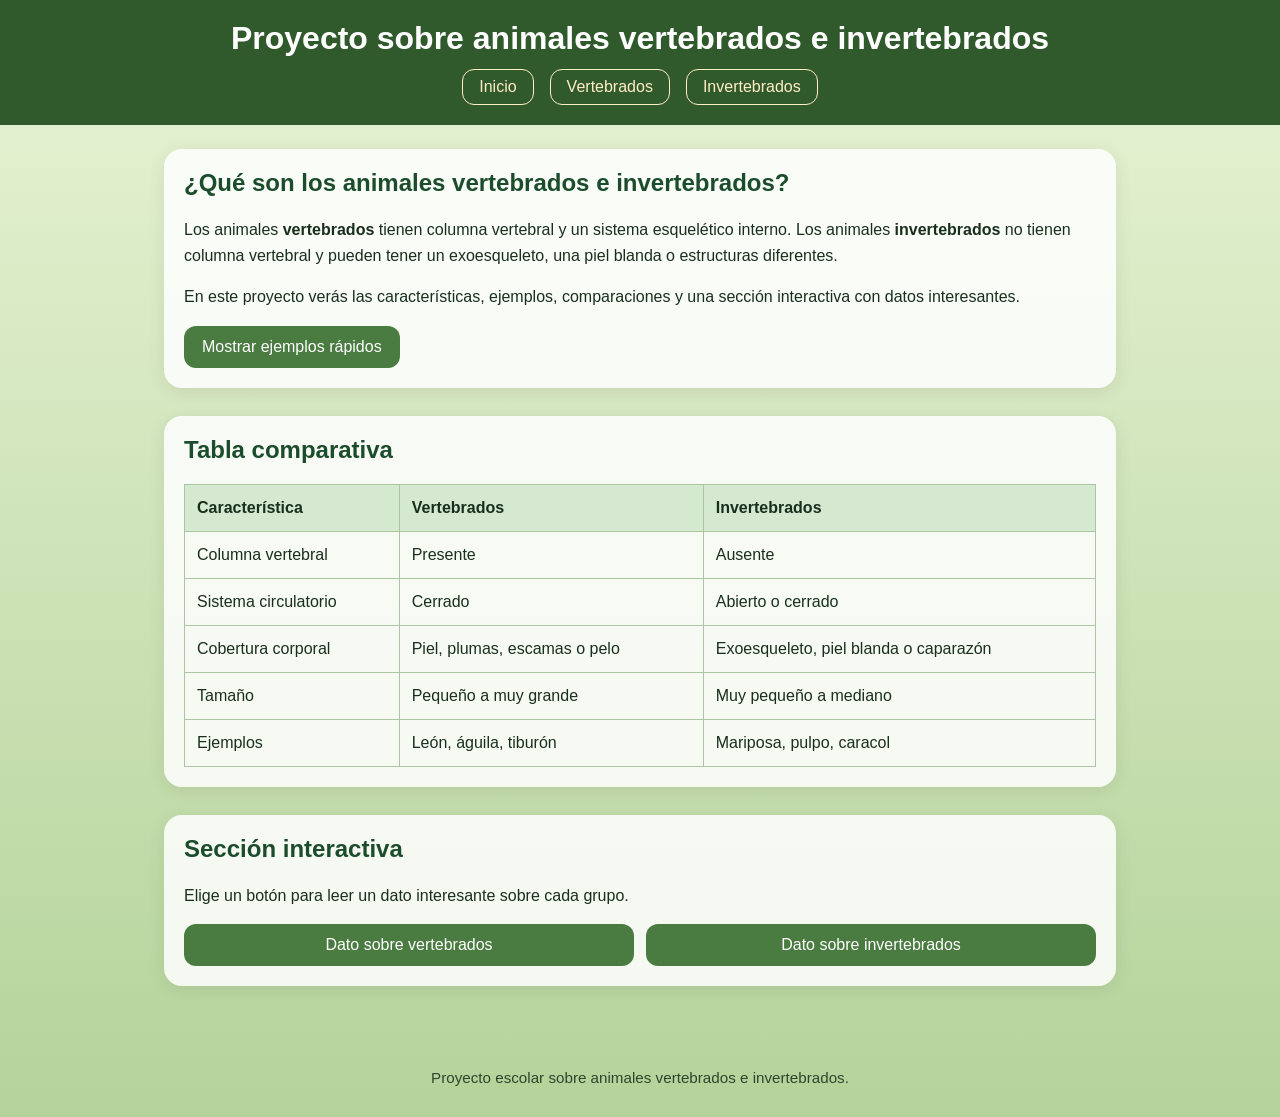
==== index.html @ a2a9afba "Rename practica.html to index.html" ====
<!DOCTYPE html>
<html lang="es">
    <head>
        <meta charset="UTF-8">
        <meta name="viewport" content="width=device-width, initial-scale=1.0">
        <title>Animales Vertebrados e Invertebrados</title>
        <link rel="stylesheet" href="style.css/practica.css">
        <link rel="icon"
            href="img/fearless-animal-logo-designs_11051791.png!sw800"
            type="image/png">
    </head>
    <body>
        <header>
            <h1>Proyecto sobre animales vertebrados e invertebrados</h1>
            <nav class="main-nav">
                <a href="practica.html">Inicio</a>
                <a href="pagina2.html">Vertebrados</a>
                <a href="pagina3.html">Invertebrados</a>
            </nav>
        </header>

        <main>
            <section class="hero">
                <h2>¿Qué son los animales vertebrados e invertebrados?</h2>
                <p>Los animales <strong>vertebrados</strong> tienen columna
                    vertebral y un sistema esquelético interno. Los animales
                    <strong>invertebrados</strong> no tienen columna vertebral y
                    pueden tener un exoesqueleto, una piel blanda o estructuras
                    diferentes.</p>
                <p>En este proyecto verás las características, ejemplos,
                    comparaciones y una sección interactiva con datos
                    interesantes.</p>
                <button onclick="toggleSection('intro-examples')">Mostrar
                    ejemplos rápidos</button>
                <div id="intro-examples" class="info-box hidden">
                    <h3>Ejemplos rápidos</h3>
                    <ul>
                        <li><strong>Vertebrados:</strong> mamíferos, aves,
                            peces, anfibios y reptiles.</li>
                        <li><strong>Invertebrados:</strong> insectos, aracnidos,
                            moluscos, crustáceos y gusanos.</li>
                    </ul>
                </div>
            </section>

            <section class="comparison">
                <h2>Tabla comparativa</h2>
                <table>
                    <thead>
                        <tr>
                            <th>Característica</th>
                            <th>Vertebrados</th>
                            <th>Invertebrados</th>
                        </tr>
                    </thead>
                    <tbody>
                        <tr>
                            <td>Columna vertebral</td>
                            <td>Presente</td>
                            <td>Ausente</td>
                        </tr>
                        <tr>
                            <td>Sistema circulatorio</td>
                            <td>Cerrado</td>
                            <td>Abierto o cerrado</td>
                        </tr>
                        <tr>
                            <td>Cobertura corporal</td>
                            <td>Piel, plumas, escamas o pelo</td>
                            <td>Exoesqueleto, piel blanda o caparazón</td>
                        </tr>
                        <tr>
                            <td>Tamaño</td>
                            <td>Pequeño a muy grande</td>
                            <td>Muy pequeño a mediano</td>
                        </tr>
                        <tr>
                            <td>Ejemplos</td>
                            <td>León, águila, tiburón</td>
                            <td>Mariposa, pulpo, caracol</td>
                        </tr>
                    </tbody>
                </table>
            </section>

            <section class="interactive">
                <h2>Sección interactiva</h2>
                <p>Elige un botón para leer un dato interesante sobre cada
                    grupo.</p>
                <div class="button-grid">
                    <button onclick="showFact('fact-vertebrado')">Dato sobre
                        vertebrados</button>
                    <button onclick="showFact('fact-invertebrado')">Dato sobre
                        invertebrados</button>
                </div>
                <div id="fact-vertebrado" class="fact-box hidden">
                    <p>Los vertebrados usan su columna vertebral para proteger
                        la médula espinal, que controla movimientos y
                        sensaciones.</p>
                </div>
                <div id="fact-invertebrado" class="fact-box hidden">
                    <p>Los invertebrados representan más del 95 % de todas las
                        especies animales del planeta.</p>
                </div>
            </section>
        </main>

        <footer>
            <p>Proyecto escolar sobre animales vertebrados e invertebrados.</p>
        </footer>

        <script src="script.js" defer></script>
    </body>
</html>
---- style.css/practica.css ----
* {
    box-sizing: border-box;
}

body {
    margin: 0;
    font-family: Arial, sans-serif;
    background: linear-gradient(180deg, #e8f3d5 0%, #b4d39a 100%);
    color: #192f1d;
}

header {
    padding: 20px 24px;
    background: #315a2c;
    color: white;
    text-align: center;
}

header h1 {
    margin: 0;
    font-size: 2rem;
}

.main-nav {
    margin-top: 12px;
    display: flex;
    justify-content: center;
    gap: 16px;
    flex-wrap: wrap;
}

.main-nav a {
    color: #ffedc5;
    text-decoration: none;
    padding: 8px 16px;
    border: 1px solid #ffedc5;
    border-radius: 12px;
    transition: background 0.2s ease;
}

.main-nav a:hover {
    background: rgba(255, 237, 197, 0.25);
}

main {
    padding: 24px;
    max-width: 1000px;
    margin: 0 auto;
}

section {
    margin-bottom: 28px;
    background: rgba(255, 255, 255, 0.85);
    border-radius: 18px;
    padding: 20px;
    box-shadow: 0 4px 18px rgba(0, 0, 0, 0.08);
}

.hero h2,
.details h2,
.comparison h2,
.interactive h2 {
    margin-top: 0;
    color: #1b4d2c;
}

.hero p,
.details p,
.interactive p,
.info-box p,
.fact-box p,
.quiz-result {
    line-height: 1.6;
}

button {
    cursor: pointer;
    border: 0;
    border-radius: 12px;
    padding: 12px 18px;
    background: #4a7c41;
    color: white;
    font-size: 1rem;
    transition: transform 0.15s ease, background 0.15s ease;
}

button:hover {
    transform: translateY(-1px);
    background: #63965b;
}

.page-image {
    width: 100%;
    max-width: 620px;
    display: block;
    margin: 18px auto;
    border-radius: 18px;
    box-shadow: 0 8px 24px rgba(0, 0, 0, 0.12);
}
#vertebrados {
   height: 50%;
    width: 50%;
        max-width: 620px;
        display: block;
        margin: 18px auto;
        border-radius: 18px;
        box-shadow: 0 8px 24px rgba(0, 0, 0, 0.12);
    }


figure {
    margin: 0;
    text-align: center;
}

figcaption {
    margin-top: 10px;
    font-size: 0.95rem;
    color: #4a6b4a;
}

.hidden {
    display: none;
}

.info-box,
.fact-box,
.quiz-result {
    margin-top: 18px;
    padding: 16px;
    border-radius: 14px;
    background: #f2f8ee;
    border: 1px solid #d9e8d2;
}

table {
    width: 100%;
    border-collapse: collapse;
    margin-top: 16px;
}

table th,
table td {
    border: 1px solid #aac6a2;
    padding: 14px 12px;
    text-align: left;
}

table th {
    background: #d5e8d0;
}

.button-grid {  
    display: grid;
    grid-template-columns: repeat(auto-fit, minmax(180px, 1fr));
    gap: 12px;
    margin-top: 16px;
}

.footer {
    text-align: center;
}

footer {
    padding: 16px;
    text-align: center;
    font-size: 0.95rem;
    color: #2b472f;
}

@media (max-width: 680px) {
    main {
        padding: 16px;
    }

    .main-nav {
        gap: 10px;
    }

    button {
        width: 100%;
    }
}
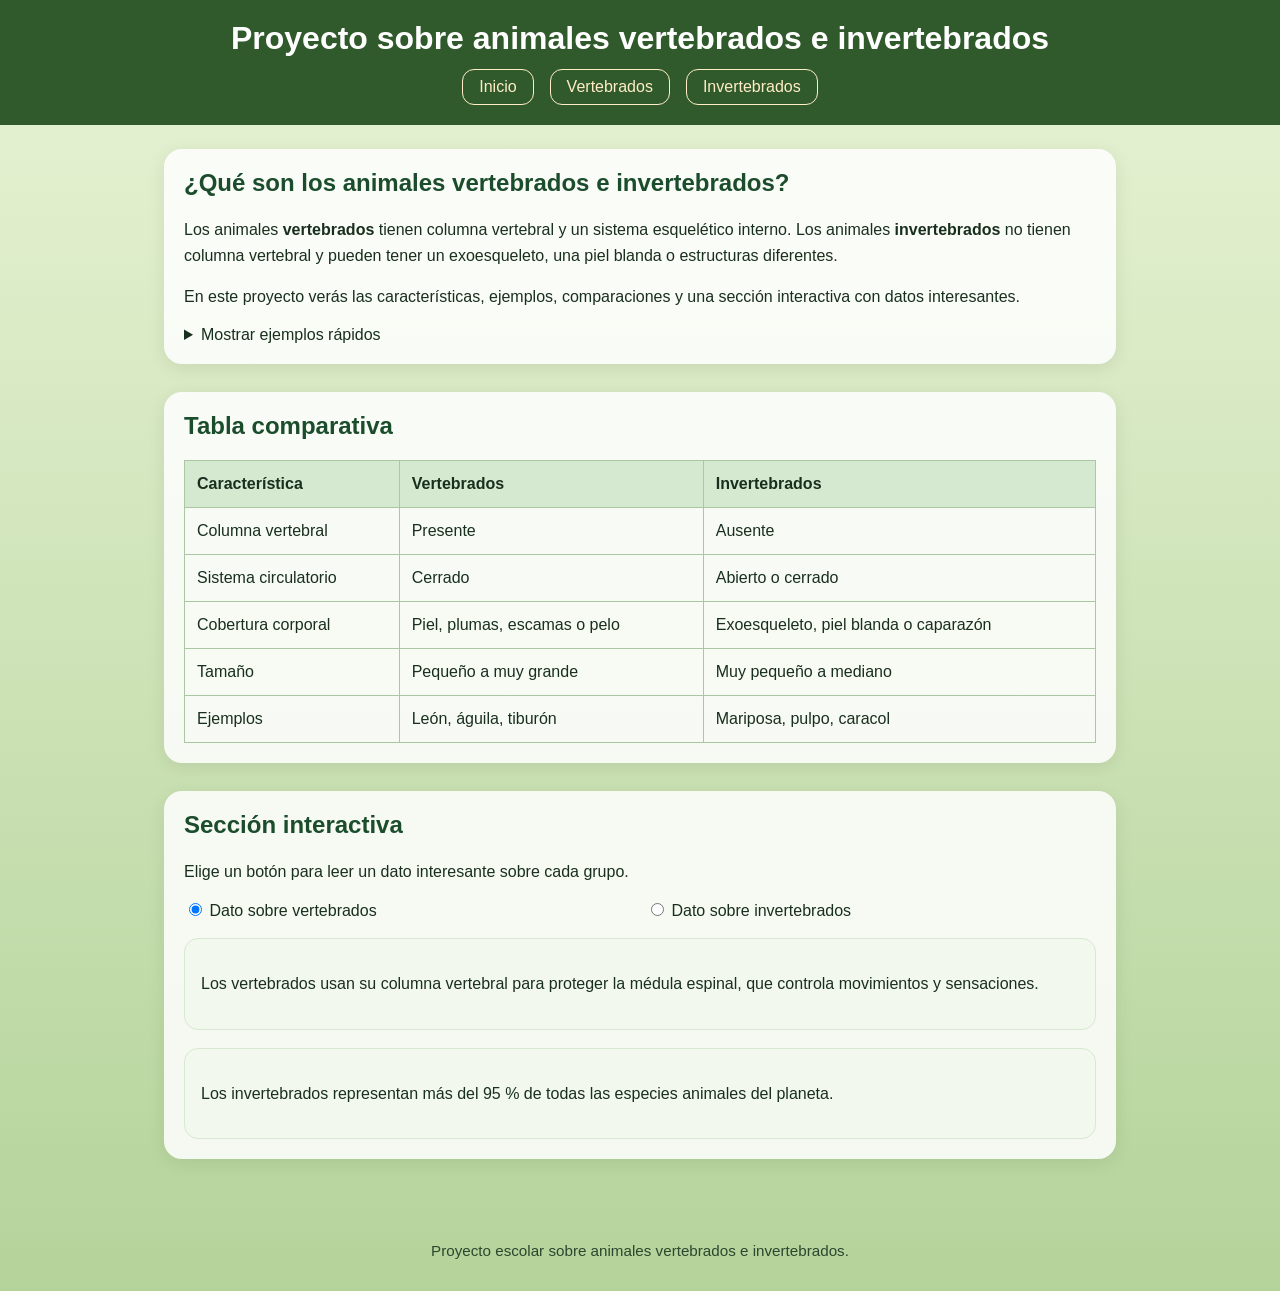
==== commit 9f0b043b: "Refactor HTML for interactive features and examples Updated the HTML structure to include a details " ====
--- a/index.html
+++ b/index.html
@@ -30,17 +30,19 @@
                 <p>En este proyecto verás las características, ejemplos,
                     comparaciones y una sección interactiva con datos
                     interesantes.</p>
-                <button onclick="toggleSection('intro-examples')">Mostrar
-                    ejemplos rápidos</button>
-                <div id="intro-examples" class="info-box hidden">
-                    <h3>Ejemplos rápidos</h3>
-                    <ul>
-                        <li><strong>Vertebrados:</strong> mamíferos, aves,
-                            peces, anfibios y reptiles.</li>
-                        <li><strong>Invertebrados:</strong> insectos, aracnidos,
-                            moluscos, crustáceos y gusanos.</li>
-                    </ul>
-                </div>
+                <details class="details-toggle">
+                    <summary>Mostrar ejemplos rápidos</summary>
+                    <div class="info-box">
+                        <h3>Ejemplos rápidos</h3>
+                        <ul>
+                            <li><strong>Vertebrados:</strong> mamíferos, aves,
+                                peces, anfibios y reptiles.</li>
+                            <li><strong>Invertebrados:</strong> insectos,
+                                aracnidos,
+                                moluscos, crustáceos y gusanos.</li>
+                        </ul>
+                    </div>
+                </details>
             </section>
 
             <section class="comparison">
@@ -87,20 +89,30 @@
                 <h2>Sección interactiva</h2>
                 <p>Elige un botón para leer un dato interesante sobre cada
                     grupo.</p>
-                <div class="button-grid">
-                    <button onclick="showFact('fact-vertebrado')">Dato sobre
-                        vertebrados</button>
-                    <button onclick="showFact('fact-invertebrado')">Dato sobre
-                        invertebrados</button>
+                <div class="button-grid fact-selector">
+                    <label class="choice-button">
+                        <input type="radio" name="fact-group" value="vertebrado"
+                            class="choice-input" checked>
+                        <span>Dato sobre vertebrados</span>
+                    </label>
+                    <label class="choice-button">
+                        <input type="radio" name="fact-group"
+                            value="invertebrado" class="choice-input">
+                        <span>Dato sobre invertebrados</span>
+                    </label>
                 </div>
-                <div id="fact-vertebrado" class="fact-box hidden">
-                    <p>Los vertebrados usan su columna vertebral para proteger
-                        la médula espinal, que controla movimientos y
-                        sensaciones.</p>
-                </div>
-                <div id="fact-invertebrado" class="fact-box hidden">
-                    <p>Los invertebrados representan más del 95 % de todas las
-                        especies animales del planeta.</p>
+                <div class="fact-panels">
+                    <div class="fact-box" data-group="vertebrado">
+                        <p>Los vertebrados usan su columna vertebral para
+                            proteger
+                            la médula espinal, que controla movimientos y
+                            sensaciones.</p>
+                    </div>
+                    <div class="fact-box" data-group="invertebrado">
+                        <p>Los invertebrados representan más del 95 % de todas
+                            las
+                            especies animales del planeta.</p>
+                    </div>
                 </div>
             </section>
         </main>
@@ -109,6 +121,5 @@
             <p>Proyecto escolar sobre animales vertebrados e invertebrados.</p>
         </footer>
 
-        <script src="script.js" defer></script>
     </body>
 </html>
